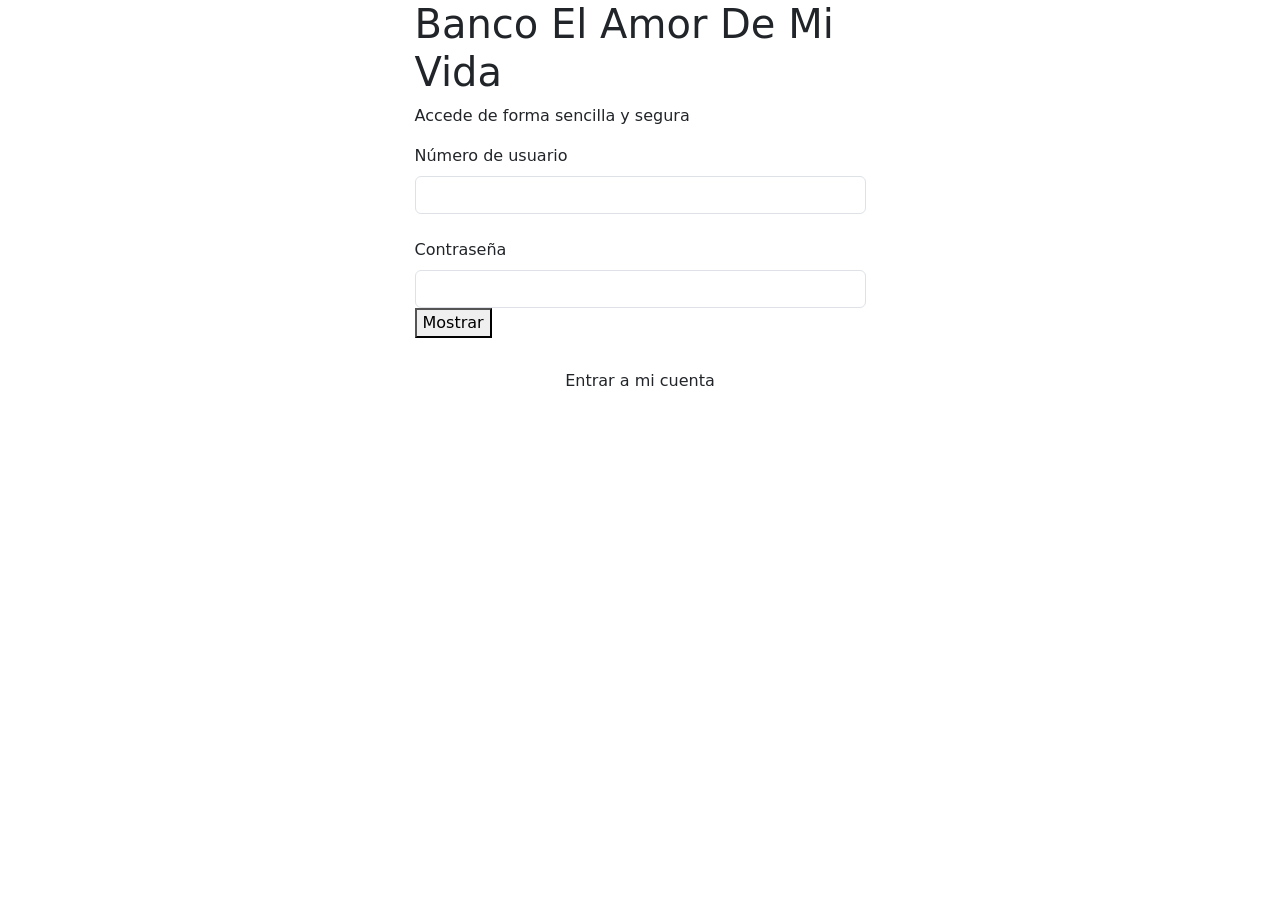
==== index.html @ e7c4c859 "Te Amo" ====
<!DOCTYPE html>
<html lang="es">

<head>
    <meta charset="UTF-8">
    <meta name="viewport" content="width=device-width, initial-scale=1.0">

    <title>BancoFácil - Acceso</title>

    <link
        href="https://cdn.jsdelivr.net/npm/bootstrap@5.3.8/dist/css/bootstrap.min.css"
        rel="stylesheet"
    >

    <link rel="stylesheet" href="css/style.css">
</head>

<body class="login-page">

    <main class="container">

        <div class="row justify-content-center">

            <div class="col-12 col-sm-10 col-md-7 col-lg-5">

                <section class="access-card">

                    <div class="brand-area">
                        <h1>Banco El Amor De Mi Vida</h1>

                        <p>
                            Accede de forma sencilla y segura
                        </p>
                    </div>

                    <form id="loginForm" novalidate>

                        <div class="mb-4">

                            <label
                                for="usuario"
                                class="form-label"
                            >
                                Número de usuario
                            </label>

                            <input
                                type="text"
                                class="form-control custom-input"
                                id="usuario"
                                name="usuario"
                                autocomplete="username"
                                aria-describedby="usuarioError"
                                required
                            >

                            <div
                                id="usuarioError"
                                class="field-error"
                                role="alert"
                                aria-live="polite"
                            ></div>

                        </div>


                        <div class="mb-4">

                            <label
                                for="password"
                                class="form-label"
                            >
                                Contraseña
                            </label>

                            <div class="password-box">

                                <input
                                    type="password"
                                    class="form-control custom-input"
                                    id="password"
                                    name="password"
                                    autocomplete="current-password"
                                    aria-describedby="passwordError"
                                    required
                                >

                                <button
                                    type="button"
                                    id="mostrarPassword"
                                    class="password-button"
                                    aria-label="Mostrar contraseña"
                                >
                                    Mostrar
                                </button>

                            </div>

                            <div
                                id="passwordError"
                                class="field-error"
                                role="alert"
                                aria-live="polite"
                            ></div>

                        </div>


                        <button
                            type="submit"
                            class="btn access-button w-100"
                        >
                            Entrar a mi cuenta
                        </button>

                    </form>

                </section>

            </div>

        </div>

    </main>

    <script src="js/script.js"></script>

</body>

</html>
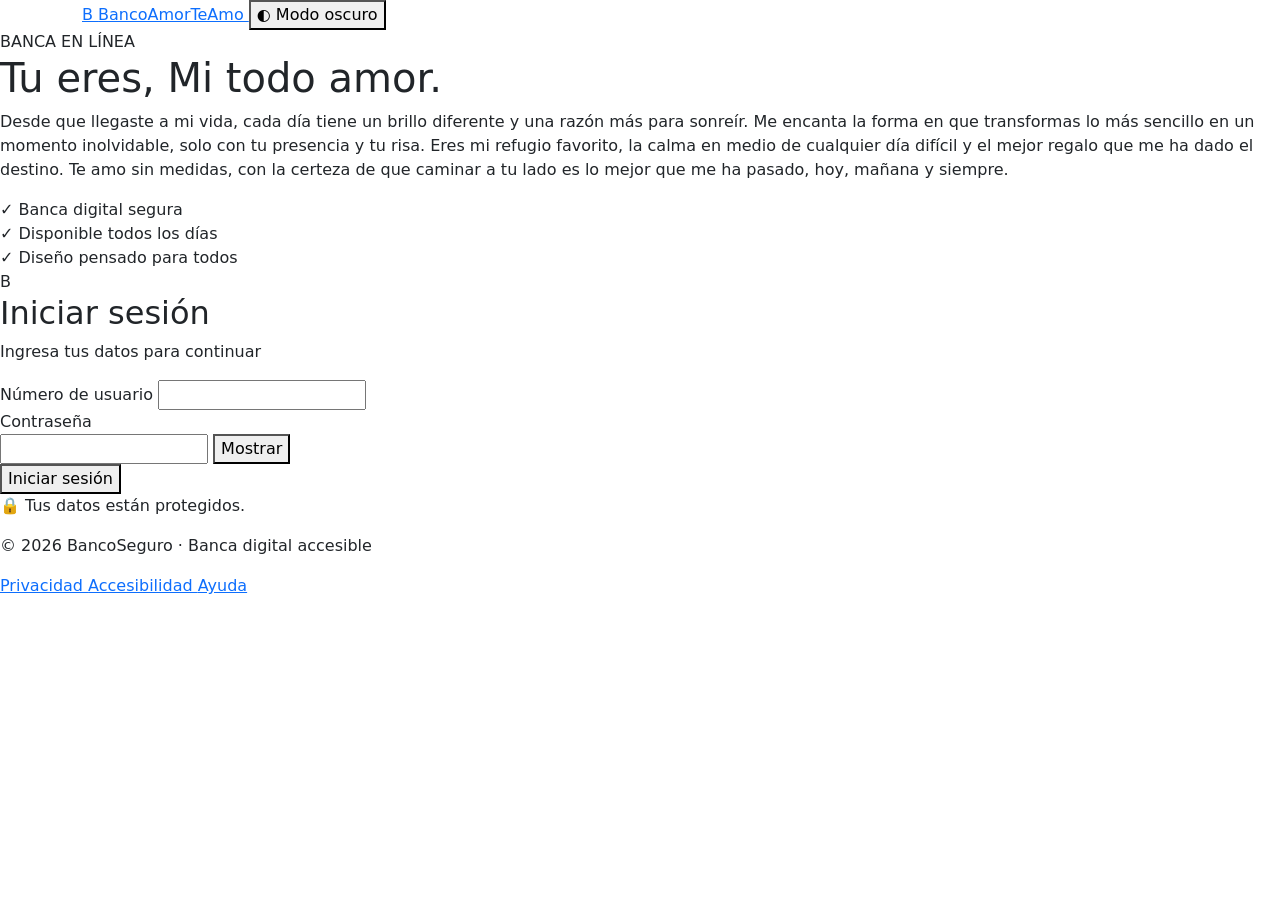
==== commit fe69ed94: "Eres mi todo" ====
--- a/index.html
+++ b/index.html
@@ -2,127 +2,315 @@
 <html lang="es">
 
 <head>
+
     <meta charset="UTF-8">
-    <meta name="viewport" content="width=device-width, initial-scale=1.0">
-
-    <title>BancoFácil - Acceso</title>
+
+    <meta
+        name="viewport"
+        content="width=device-width, initial-scale=1.0"
+    >
+
+    <title>BancoSeguro - Inicio de sesión</title>
 
     <link
         href="https://cdn.jsdelivr.net/npm/bootstrap@5.3.8/dist/css/bootstrap.min.css"
         rel="stylesheet"
     >
 
-    <link rel="stylesheet" href="css/style.css">
+    <link
+        rel="stylesheet"
+        href="css/style.css"
+    >
+
 </head>
 
+
 <body class="login-page">
 
-    <main class="container">
-
-        <div class="row justify-content-center">
-
-            <div class="col-12 col-sm-10 col-md-7 col-lg-5">
-
-                <section class="access-card">
-
-                    <div class="brand-area">
-                        <h1>Banco El Amor De Mi Vida</h1>
+
+    <!-- ==========================================
+         ENCABEZADO
+         ========================================== -->
+
+    <header class="login-header">
+
+        <div class="container">
+
+            <a
+                href="index.html"
+                class="bank-logo"
+            >
+
+                <span class="logo-letter">
+                    B
+                </span>
+
+                <span>
+                    BancoAmorTeAmo
+                </span>
+
+            </a>
+
+
+            <button
+                type="button"
+                class="header-button"
+                id="loginDarkMode"
+                aria-label="Activar modo oscuro"
+            >
+                ◐ Modo oscuro
+            </button>
+
+        </div>
+
+    </header>
+
+
+
+    <!-- ==========================================
+         CONTENIDO
+         ========================================== -->
+
+    <main class="login-container">
+
+        <div class="login-wrapper">
+
+
+            <!-- ======================================
+                 PRESENTACIÓN
+                 ====================================== -->
+
+            <section class="login-intro">
+
+                <span class="login-label">
+                    BANCA EN LÍNEA
+                </span>
+
+
+                <h1>
+
+                    Tu eres,
+                    <span>
+                        Mi todo amor.
+                    </span>
+
+                </h1>
+
+
+                <p>
+
+                    Desde que llegaste a mi vida, cada día tiene un brillo diferente y una razón más para sonreír. Me encanta la forma en que transformas lo más sencillo en un momento inolvidable, solo con tu presencia y tu risa. Eres mi refugio favorito, la calma en medio de cualquier día difícil y el mejor regalo que me ha dado el destino. Te amo sin medidas, con la certeza de que caminar a tu lado es lo mejor que me ha pasado, hoy, mañana y siempre.
+
+                </p>
+
+
+                <div class="login-benefits">
+
+                    <div>
+
+                        <span>
+                            ✓
+                        </span>
+
+                        Banca digital segura
+
+                    </div>
+
+
+                    <div>
+
+                        <span>
+                            ✓
+                        </span>
+
+                        Disponible todos los días
+
+                    </div>
+
+
+                    <div>
+
+                        <span>
+                            ✓
+                        </span>
+
+                        Diseño pensado para todos
+
+                    </div>
+
+                </div>
+
+            </section>
+
+
+
+            <!-- ======================================
+                 LOGIN
+                 ====================================== -->
+
+            <section class="login-card">
+
+
+                <div class="login-card-header">
+
+                    <div class="login-card-icon">
+                        B
+                    </div>
+
+
+                    <div>
+
+                        <h2>
+                            Iniciar sesión
+                        </h2>
 
                         <p>
-                            Accede de forma sencilla y segura
+                            Ingresa tus datos para continuar
                         </p>
-                    </div>
-
-                    <form id="loginForm" novalidate>
-
-                        <div class="mb-4">
-
-                            <label
-                                for="usuario"
-                                class="form-label"
-                            >
-                                Número de usuario
-                            </label>
+
+                    </div>
+
+                </div>
+
+
+
+                <form
+                    id="loginForm"
+                    novalidate
+                >
+
+
+                    <!-- USUARIO -->
+
+                    <div class="login-field">
+
+                        <label for="usuario">
+                            Número de usuario
+                        </label>
+
+
+                        <input
+                            type="text"
+                            id="usuario"
+                            name="usuario"
+                            class="login-input"
+                            autocomplete="username"
+                            aria-describedby="usuarioError"
+                            required
+                        >
+
+
+                        <div
+                            id="usuarioError"
+                            class="login-error"
+                            role="alert"
+                            aria-live="polite"
+                        ></div>
+
+                    </div>
+
+
+
+                    <!-- CONTRASEÑA -->
+
+                    <div class="login-field">
+
+                        <label for="password">
+                            Contraseña
+                        </label>
+
+
+                        <div class="password-wrapper">
 
                             <input
-                                type="text"
-                                class="form-control custom-input"
-                                id="usuario"
-                                name="usuario"
-                                autocomplete="username"
-                                aria-describedby="usuarioError"
+                                type="password"
+                                id="password"
+                                name="password"
+                                class="login-input"
+                                autocomplete="current-password"
+                                aria-describedby="passwordError"
                                 required
                             >
 
-                            <div
-                                id="usuarioError"
-                                class="field-error"
-                                role="alert"
-                                aria-live="polite"
-                            ></div>
+
+                            <button
+                                type="button"
+                                id="mostrarPassword"
+                                class="password-button"
+                                aria-label="Mostrar contraseña"
+                            >
+                                Mostrar
+                            </button>
 
                         </div>
 
 
-                        <div class="mb-4">
-
-                            <label
-                                for="password"
-                                class="form-label"
-                            >
-                                Contraseña
-                            </label>
-
-                            <div class="password-box">
-
-                                <input
-                                    type="password"
-                                    class="form-control custom-input"
-                                    id="password"
-                                    name="password"
-                                    autocomplete="current-password"
-                                    aria-describedby="passwordError"
-                                    required
-                                >
-
-                                <button
-                                    type="button"
-                                    id="mostrarPassword"
-                                    class="password-button"
-                                    aria-label="Mostrar contraseña"
-                                >
-                                    Mostrar
-                                </button>
-
-                            </div>
-
-                            <div
-                                id="passwordError"
-                                class="field-error"
-                                role="alert"
-                                aria-live="polite"
-                            ></div>
-
-                        </div>
-
-
-                        <button
-                            type="submit"
-                            class="btn access-button w-100"
-                        >
-                            Entrar a mi cuenta
-                        </button>
-
-                    </form>
-
-                </section>
-
-            </div>
+                        <div
+                            id="passwordError"
+                            class="login-error"
+                            role="alert"
+                            aria-live="polite"
+                        ></div>
+
+                    </div>
+
+
+
+                    <!-- BOTÓN -->
+
+                    <button
+                        type="submit"
+                        class="login-submit"
+                    >
+                        Iniciar sesión
+                    </button>
+
+
+                    <p class="security-message">
+                        🔒 Tus datos están protegidos.
+                    </p>
+
+                </form>
+
+            </section>
 
         </div>
 
     </main>
 
+
+
+    <!-- ==========================================
+         FOOTER
+         ========================================== -->
+
+    <footer class="login-footer">
+
+        <p>
+            © 2026 BancoSeguro · Banca digital accesible
+        </p>
+
+
+        <div>
+
+            <a href="#">
+                Privacidad
+            </a>
+
+            <a href="#">
+                Accesibilidad
+            </a>
+
+            <a href="#">
+                Ayuda
+            </a>
+
+        </div>
+
+    </footer>
+
+
+
     <script src="js/script.js"></script>
 
 </body>
